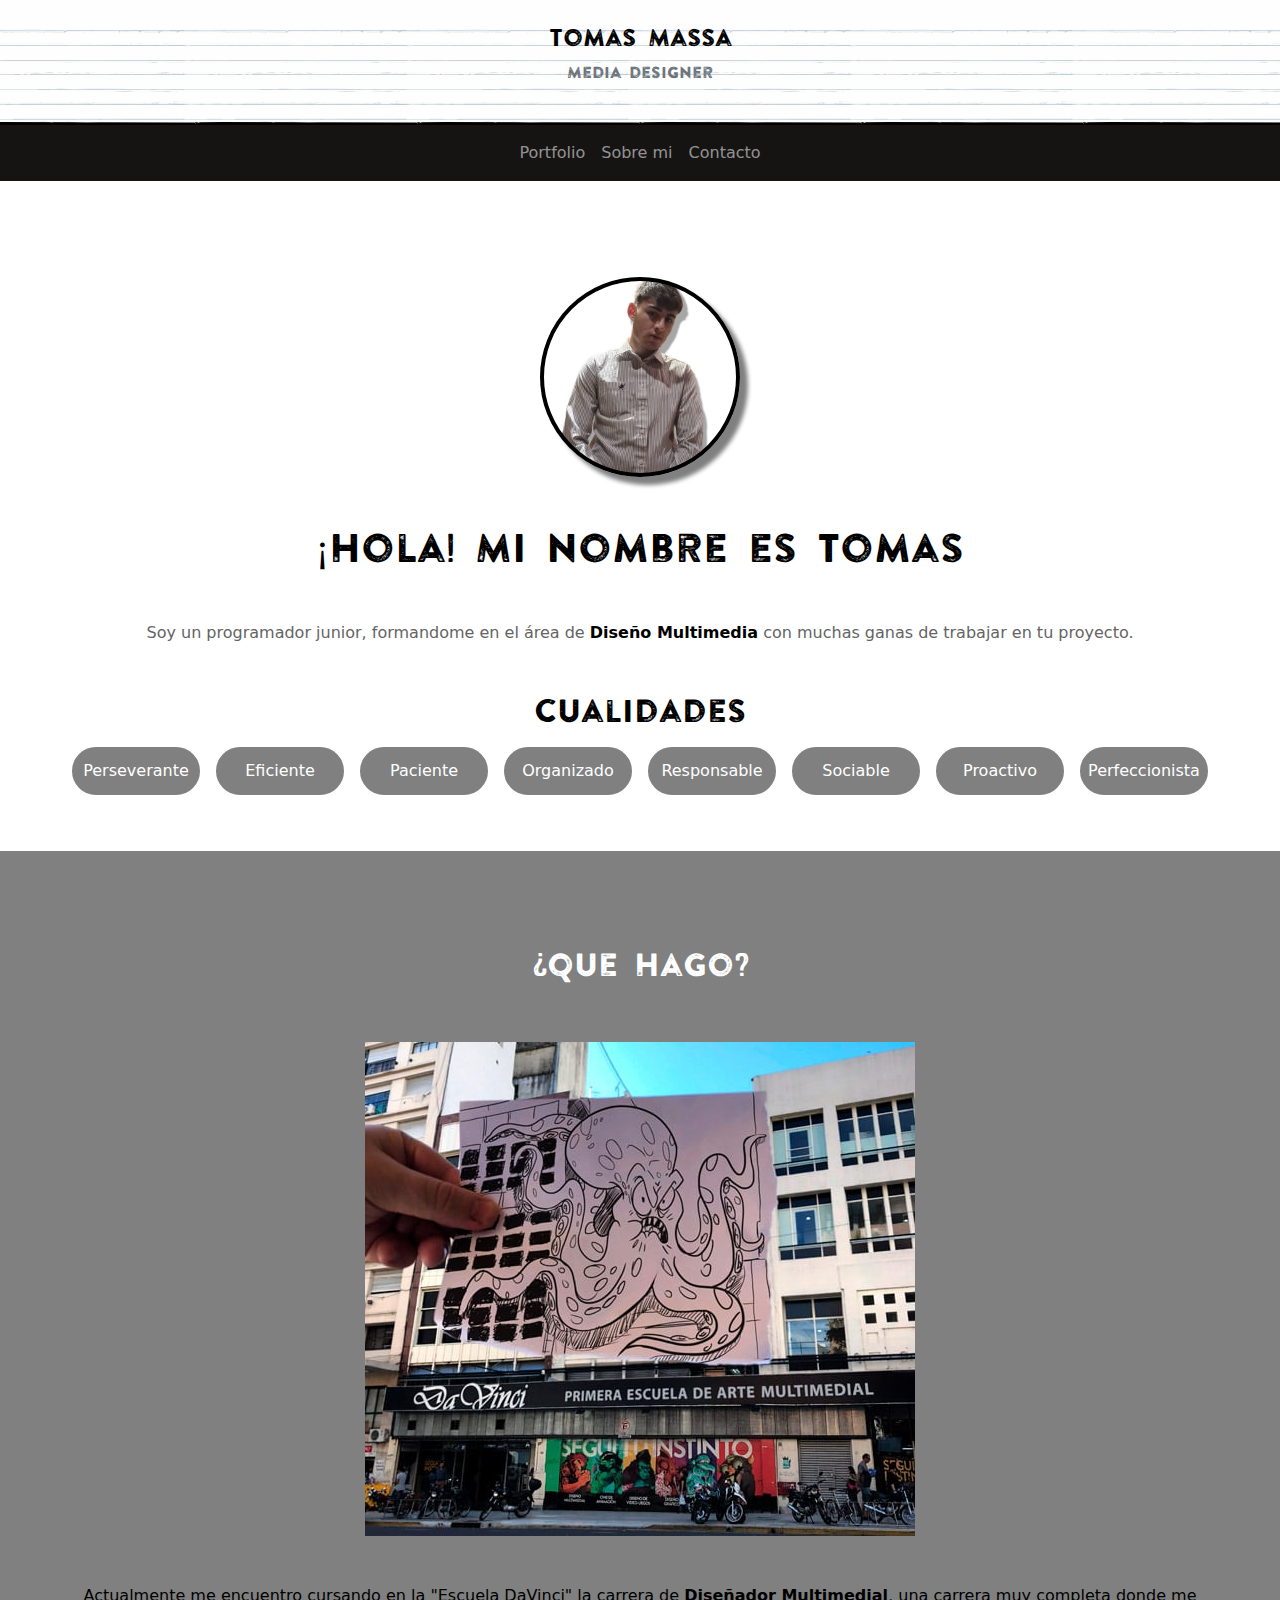
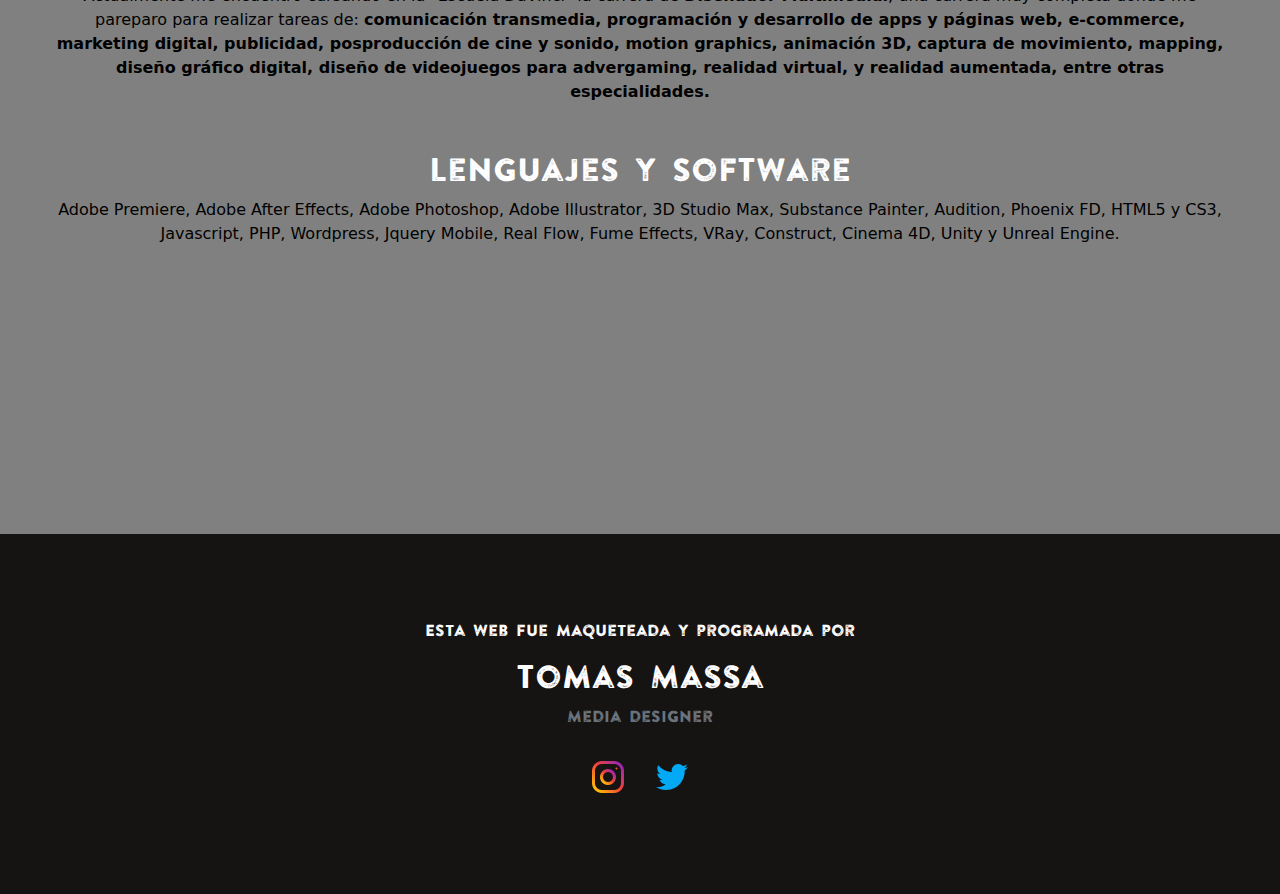
==== secciones/About_me.html @ 6b8e4516 "first comit" ====
<!DOCTYPE html>
<html lang="en">
<head>
    <meta charset="UTF-8">
    <meta http-equiv="X-UA-Compatible" content="IE=edge">
    <meta name="viewport" content="width=device-width, initial-scale=1.0">
    <link rel="stylesheet" href="../bootstrap-5.2.3-dist/css/bootstrap.css">
    <link rel="stylesheet" href="../style.css">
    <title>PortfolioWeb/TomasMassa</title>
</head>
<body style="background-color: gray;">
    <header class="conatainer-fluid cabezal d-flex justify-content-center p-4">
        <div class="header">
            <h1 style="font-size: x-large;" class="text-center">Tomas Massa</h1>
            <p class="text-muted text-center">Media designer</p>
        </div>
    </header>
    <main>
        <nav class="navbar navbar-expand-lg navbar-dark menu_nav">
            <div class="container-fluid">
                <button type="button" class="navbar-toggler" data-bs-toggle="collapse" data-bs-target="#menu" aria-controls="menu" aria-expanded="false" aria-label="Boton Hamburguesa">
                    <span style=" background-image: url(../img/burguer.png); background-position: center; background-size: cover;" class="navbar-toggler-icon"></span>
                </button>
                <div id="menu" class="collapse navbar-collapse justify-content-center">
                    <ul class="navbar-nav">
                        <li class="nav-item">
                            <a class="text-center nav-link" href="../index.html">Portfolio</a>
                        </li>
                        <li class="nav-item">
                            <a class="text-center nav-link" href="#">Sobre mi</a>
                        </li>
                        <li class="nav-item">
                            <a class="text-center nav-link" href="contact_me.html">Contacto</a>
                        </li>
                    </ul>
                </div>
            </div>
        </nav>
        <section>
            <div class="first py-5 container-fluid">
                <div class="d-flex justify-content-center mt-5">
                    <div class="todofoto"></div>
                </div>
                <div class="text-center m-5">
                    <h1 class="text-center mb-5" style="font-family: Gastada;">
                        ¡Hola! Mi nombre es Tomas
                    </h1>
                    <p style="color: rgb(100, 100, 100);">
                        Soy un programador junior, formandome en el área de <strong>Diseño Multimedia</strong> con muchas ganas de trabajar en tu proyecto.
                    </p>
                </div>
                <div class=" row d-flex justify-content-center">
                    <h2 class="justify-content-center row" style="font-family: Gastada;">
                        Cualidades
                    </h2>
                    <div class="row justify-content-center">
                            <div class="cualidades"><p>Perseverante</p></div>
                            <div class="cualidades"><p>Eficiente</p></div>
                            <div class="cualidades"><p>Paciente</p></div>
                            <div class="cualidades"><p>Organizado</p></div>
                            <div class="cualidades"><p>Responsable</p></div>
                            <div class="cualidades"><p>Sociable</p></div>
                            <div class="cualidades"><p>Proactivo</p></div>
                            <div class="cualidades"><p>Perfeccionista</p></div>
                    </div>
                </div>
            </div>
            
            <div class="datos text-center my-5 py-5">
                <h2 style="font-family: Gastada; color: white;">
                    ¿Que Hago?
                </h2>
                <img class="my-5 img-fluid" src="../img/tooneando-ejemplo-da-vinci.jpg" alt="">
                <p class="px-5">
                    Actualmente me encuentro cursando en la "Escuela DaVinci" la carrera de <strong>Diseñador Multimedial</strong>, una carrera muy completa donde me pareparo para realizar tareas de: <strong>comunicación transmedia, programación y desarrollo de apps y páginas web, e-commerce, marketing digital, publicidad, posproducción de cine y sonido, motion graphics, animación 3D, captura de movimiento, mapping, diseño gráfico digital, diseño de videojuegos para advergaming, realidad virtual, y realidad aumentada, entre otras especialidades.</strong>
                    
                </p>
                <h2 class="mt-5" style="font-family: Gastada; color: white;">
                    Lenguajes y Software
                </h2>
                <p class="px-5">
                    Adobe Premiere, Adobe After Effects, Adobe Photoshop, Adobe Illustrator, 3D Studio Max, Substance Painter, Audition, Phoenix FD, HTML5 y CS3, Javascript, PHP, Wordpress, Jquery Mobile, Real Flow, Fume Effects, VRay, Construct, Cinema 4D, Unity y Unreal Engine.
                </p>
            </div>
        </section>   
    </main>
    <footer class="pie_pagina">
        <div class="datos_finales">
            <p style="color: white;">Esta web fue maqueteada y programada por</p>
            <h2 style="color: white;">Tomas Massa</h2>
            <p class="text-muted text-center">Media designer</p>
            <ul class="redes_ d-flex">
                <li class="pt-3"><a href="https://instagram.com/tomy_massa?igshid=NTdlMDg3MTY="><img src="../img/instagram.png" width="32px"></a></li>
                <li class="pt-3"><a href="https://twitter.com/tomymassa?s=21&t=9zv2wo5AV1_M7lQYCjjDIA"><img src="../img/twitter.png" width="32px"></a></li>
            </ul>
        </div>
    </footer>
    <script src="../bootstrap-5.2.3-dist/js/bootstrap.bundle.js"></script>   
</body>
</html>
---- style.css ----
*{
    margin: 0;
    padding: 0;
    box-sizing: border-box;
    color: black;
    list-style: none;
    transition: 0.5s;
}
body{
    /* background-color: black; */
}
header{
    background-image: url(./SVG/renglones.svg);
}
#galeria{
    background-color: rgb(117, 117, 117);
    margin-bottom: 2rem;
}
@font-face {
    font-family: Gastada;
    src: url("fonts/gastada.ttf");
}
.header{
   font-family: Gastada; 
}
.cabezal{
    background-color: black;
}
.cabezal h1{
    font-size: 18px;
}
.menu_nav{
    background-color: rgb(22, 19, 19);
}
#galeria img{
    width: 100%;
}
#galeria .galeria_div h1:first-of-type{
    font-family: Gastada;
}
.trabajos h1:first-of-type{
    font-family: Gastada;
}
#trabajos img{
    width: 100%;
}
@media screen and (max-width: 576px){
    #galeria .montajes{
        height: 400px;
    }
    
}
@media screen and (min-width: 577px) and (max-width: 821px){
    #galeria .montajes{
        height: 1000px;
    }
    .juxtapose{
        padding-bottom: 30px;
        margin-bottom: 100px;
    }
}

/* body{
    background-image: url(./bg/grande_Mesa\ de\ trabajo\ 1.jpg);
    background-repeat: no-repeat;
    background-size: 100%;
    background-attachment: fixed;
} */
.background_1{
    position: fixed;
    z-index: -8000;
}
.background_3{
    position: fixed;
    z-index: -8000;
    bottom: 0;
}
/* contact_me.html */
.formulario{
    background-color:rgb(22, 19, 19);
    box-shadow: 10px 10px 4px gray;
}
.formulario h1{
    font-family: Gastada;
}
input, .consulta{
    border: 1px solid #2c2c2c;
    border-radius: 0.5rem;
}
.formulario input:hover, textarea:hover{
    outline: 2px solid  #c8bb2b;
}
.formulario input:focus, textarea:focus{
    border: 3px solid  #2e2e2e;
}
.formulario input:focus, textarea:focus, button:focus{
    outline: none;
}
.formulario input:required:valid{
    border: 2px solid #a2f9a2;
    color:#129a00;
}
.formulario input:required:focus:invalid{
    border: 1px solid #ff0000;
    color: #ff0000;
}
.formulario button:hover{
    outline: #EEF0F0 3px solid;
}
/* about_me.html */
.todofoto{
    width: 200px;
    height: 200px;
    border: #000000 4px solid;
    border-radius: 100%;
    background-image: url(./img/perfil.jpg);
    background-position-x: center;
    background-position-y: center;
    background-size: 200px;
    box-shadow: 8px 8px 4px gray;
}
.first{
    background-color: white;
}
/* footer */
.pie_pagina{
    display: flex;
    justify-content: center;
    flex-direction: row;
    font-family: Gastada;
    padding-top: 11rem;
}
.link_redes{
    display: flex;
    align-items: flex-start;
    padding-top: 6rem;
    background-color: rgb(22, 19, 19);
}
.redes_ li a img{
    margin-right: 2rem;
}
.datos_finales{
    display: flex;
    align-items: center;
    background-color: rgb(22, 19, 19);
    width: 100%;
    height: 40vh;
    flex-direction: column;
    justify-content: center;
    text-align: center;
}
/* mailsent.html */
.mailsent{
    font-family: Gastada;
    color: black;
}
/* boton hamburguesa */
.navbar .navbar-toggler{
    border: none;
}
.navbar .navbar-toggler:focus{
    box-shadow: none;
}
.navbar-toggler-icon {
    background-image: url(./img/instagram.png);
}
/* contacto sin form */
.Contact{
    margin-top: 12rem;
    margin-bottom: 10rem;
}
/* boton wsp */

.container-boton{
    background-color: #2e6329;
    border: 3px solid #2e6329;
    position: fixed;
    z-index: 999;
    border-radius: 50%;
    bottom: 20px;
    right: 25px;
    padding: 25px;
    transition: ease 0.3s;
    animation: efecto 1.2s infinite;
}

.container-boton:hover{
    transform: scale(1.1);
    transition: 0.3s;
}

.boton{
    width: 80px;
    transition: ease 1s;
}

@keyframes efecto{
    0%{
        box-shadow: 0 0 0 0 rgba(0, 0, 0, 0.85);
    }
    100%{
        box-shadow: 0 0 0 25px rgba(0, 0, 0, 0);
    }
}
/* cualidades */

.cualidades{
    background-color: gray;
    width: 8rem;
    border: gray 2px solid;
    display: flex;
    border-radius: 2rem;
    align-items: center;
    margin: 0.5rem;
    justify-content: center;
}
.cualidades:hover{
    width: 10rem;
    background-color: black;
    color: gray;
}

.cualidades p{
    display: flex;
    margin-bottom: 0;
    padding: 10px;
    color: white;
}
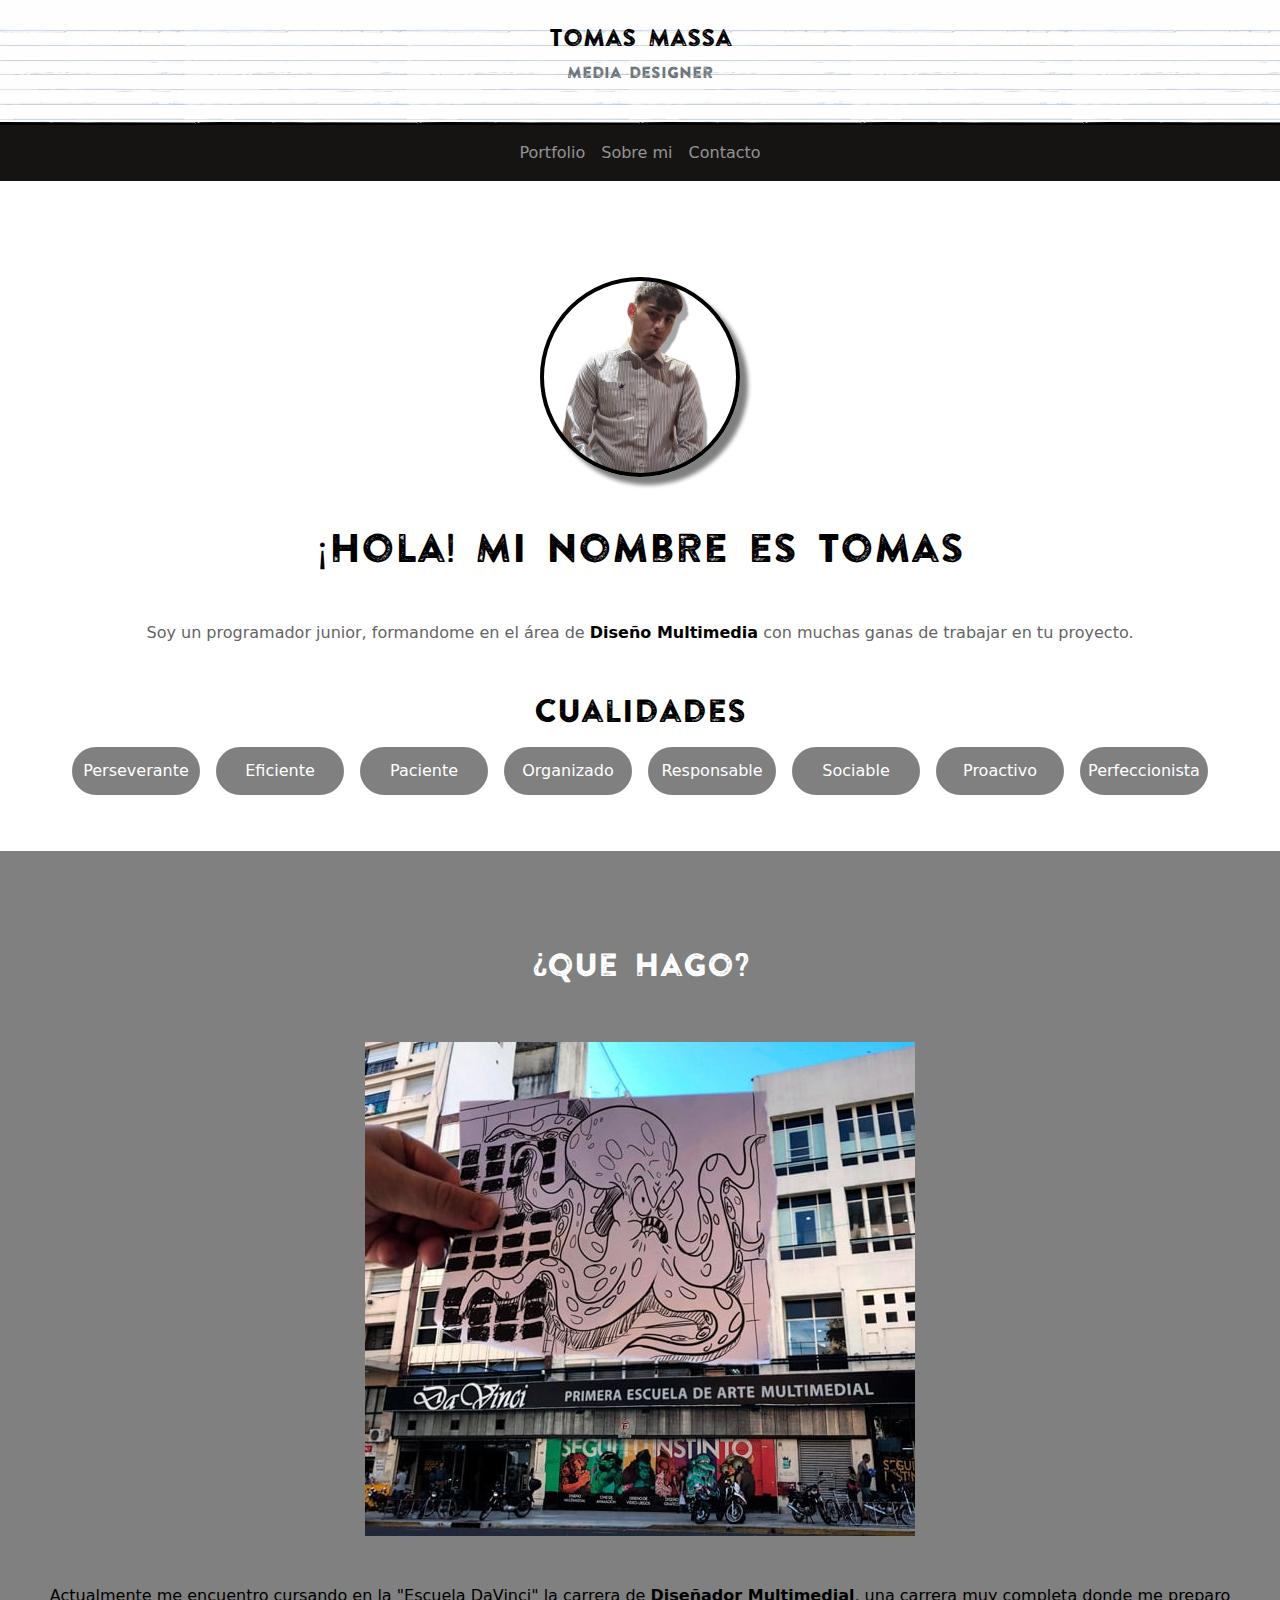
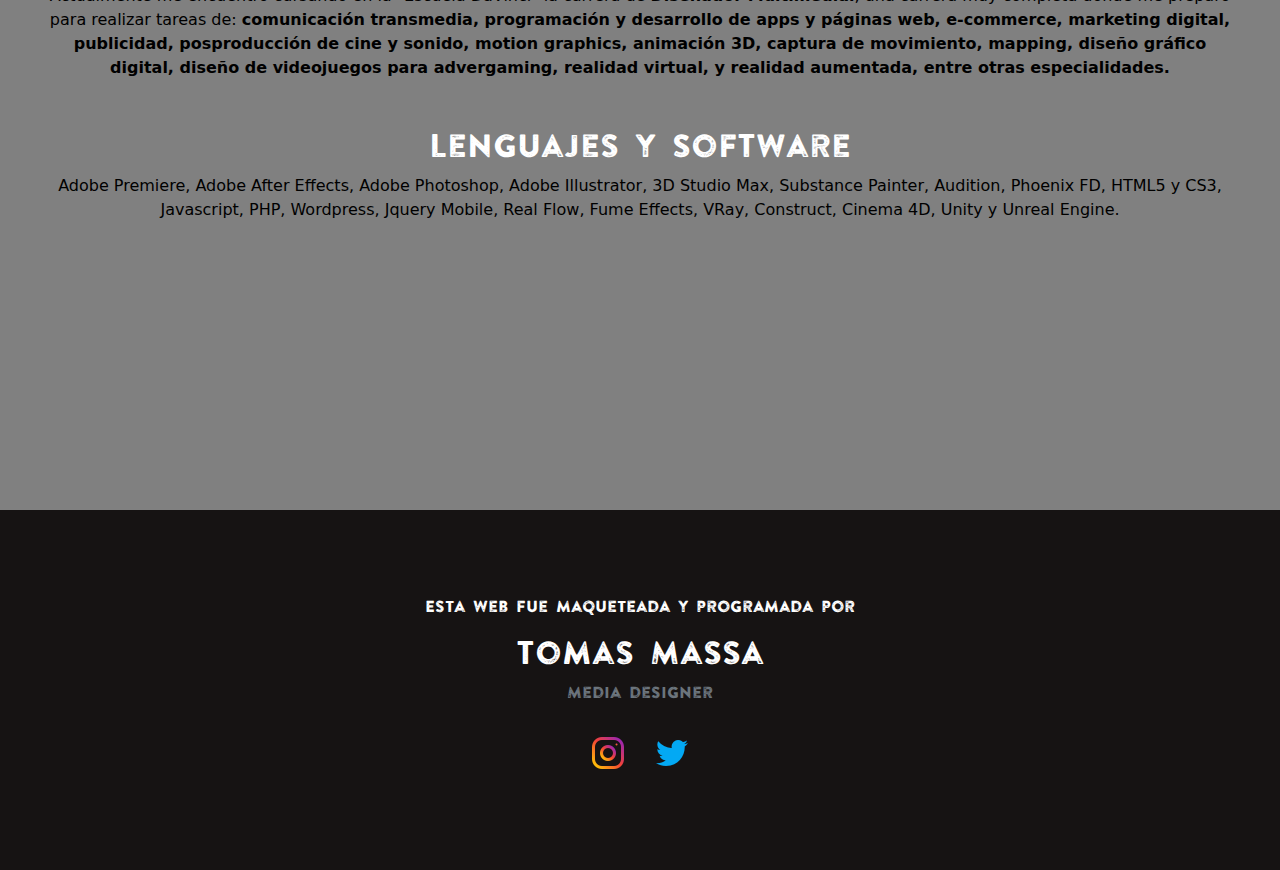
==== commit f20fdd21: "Update About_me.html" ====
--- a/secciones/About_me.html
+++ b/secciones/About_me.html
@@ -72,7 +72,7 @@
                 </h2>
                 <img class="my-5 img-fluid" src="../img/tooneando-ejemplo-da-vinci.jpg" alt="">
                 <p class="px-5">
-                    Actualmente me encuentro cursando en la "Escuela DaVinci" la carrera de <strong>Diseñador Multimedial</strong>, una carrera muy completa donde me pareparo para realizar tareas de: <strong>comunicación transmedia, programación y desarrollo de apps y páginas web, e-commerce, marketing digital, publicidad, posproducción de cine y sonido, motion graphics, animación 3D, captura de movimiento, mapping, diseño gráfico digital, diseño de videojuegos para advergaming, realidad virtual, y realidad aumentada, entre otras especialidades.</strong>
+                    Actualmente me encuentro cursando en la "Escuela DaVinci" la carrera de <strong>Diseñador Multimedial</strong>, una carrera muy completa donde me preparo para realizar tareas de: <strong>comunicación transmedia, programación y desarrollo de apps y páginas web, e-commerce, marketing digital, publicidad, posproducción de cine y sonido, motion graphics, animación 3D, captura de movimiento, mapping, diseño gráfico digital, diseño de videojuegos para advergaming, realidad virtual, y realidad aumentada, entre otras especialidades.</strong>
                     
                 </p>
                 <h2 class="mt-5" style="font-family: Gastada; color: white;">
